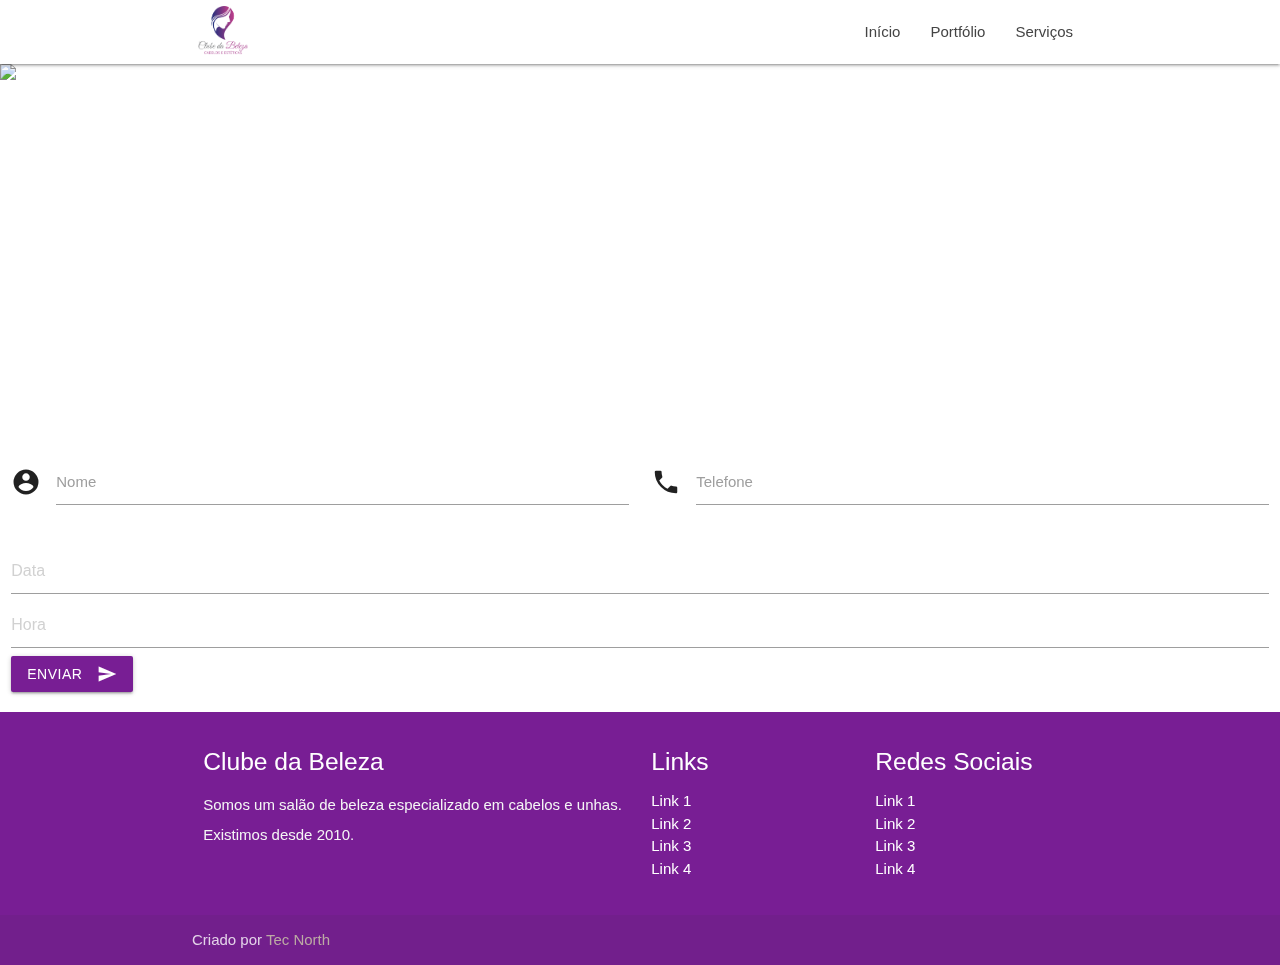
==== agendamento.html @ f990375d "Enviando site - primeiro commit" ====
<!DOCTYPE html>
<html lang="pt-br">

<head>
    <meta http-equiv="Content-Type" content="text/html; charset=UTF-8" />
    <meta name="viewport" content="width=device-width, initial-scale=1" />
    <title>Clube da Beleza</title>

    <!-- CSS  -->
    <link href="https://fonts.googleapis.com/icon?family=Material+Icons" rel="stylesheet">
    <link href="css/materialize.css" type="text/css" rel="stylesheet" media="screen,projection" />
    <link href="css/style.css" type="text/css" rel="stylesheet" media="screen,projection" />
</head>

<body>
    <nav class="white" role="navigation">
        <div class="nav-wrapper container">
            <a id="logo-container" href="#" class="brand-logo pulso"><img src="img/logo.png" width="50px" alt=""></a>
            <ul class="right hide-on-med-and-down">
                <li><a href="#">Serviços</a></li>
            </ul>
            <ul class="right hide-on-med-and-down">
                <li><a href="#">Portfólio</a></li>
            </ul>
            <ul class="right hide-on-med-and-down">
                <li><a href="index.html">Início</a></li>
            </ul>

            <ul id="nav-mobile" class="sidenav">
                <li><a class="" href="index.html">Início</a></li>
                <li><a href="#">Sobre Nós</a></li>
                <li><a href="#">Serviços</a></li>
                <li><a href="#">Contato</a></li>

            </ul>
            <a href="#" data-target="nav-mobile" class="sidenav-trigger"><i class="material-icons">menu</i></a>
        </div>
    </nav>

    <div id="index-banner" class="parallax-container">
        <div class="section no-pad-bot">
            <div class="container">
                <br><br>
                <h1 class="header center teal-text text-lighten-2"><img class="pulso" src="logo1.png" width="35%"
                        alt=""></h1>
                <div class="row center">
                    <!--<h5 class="header col s12 light">A modern responsive front-end framework based on Material Design</h5>-->
                </div>
                <br><br>

            </div>
        </div>
        <div class="parallax"><img src="fundo1.jpg" width="100%" alt="Unsplashed background img 1"></div>
    </div>

    <div class="row">
        <form class="col s12">
            <div class="row">
                <div class="input-field col s6">
                    <i class="material-icons prefix">account_circle</i>
                    <input id="icon_prefix" type="text" class="validate">
                    <label for="icon_prefix">Nome</label>
                </div>
                <div class="input-field col s6">
                    <i class="material-icons prefix">phone</i>
                    <input id="icon_telephone" type="tel" class="validate">
                    <label for="icon_telephone">Telefone</label>
                </div>
            </div>

            <input placeholder="Data" type="text" class="datepicker">
            <input placeholder="Hora" type="text" class="timepicker">

            <button class="btn waves-effect waves-light" type="submit" name="action">Enviar
                <i class="material-icons right">send</i>
            </button>
        </form>
    </div>


    <footer class="page-footer teal">
        <div class="container">
            <div class="row">
                <div class="col l6 s12">
                    <h5 class="white-text">Clube da Beleza</h5>
                    <p class="grey-text text-lighten-4">Somos um salão de beleza especializado em cabelos e unhas.
                        Existimos desde
                        2010.</p>


                </div>
                <div class="col l3 s12">
                    <h5 class="white-text">Links</h5>
                    <ul>
                        <li><a class="white-text" href="#!">Link 1</a></li>
                        <li><a class="white-text" href="#!">Link 2</a></li>
                        <li><a class="white-text" href="#!">Link 3</a></li>
                        <li><a class="white-text" href="#!">Link 4</a></li>
                    </ul>
                </div>
                <div class="col l3 s12">
                    <h5 class="white-text">Redes Sociais</h5>
                    <ul>
                        <li><a class="white-text" href="#!">Link 1</a></li>
                        <li><a class="white-text" href="#!">Link 2</a></li>
                        <li><a class="white-text" href="#!">Link 3</a></li>
                        <li><a class="white-text" href="#!">Link 4</a></li>
                    </ul>
                </div>
            </div>
        </div>
        <div class="footer-copyright">
            <div class="container">
                Criado por <a class="brown-text text-lighten-3" href="https://tecnorth.com.br" target="_blank">Tec
                    North</a>
            </div>
        </div>
    </footer>


    <!--  Scripts-->
    <script src="https://code.jquery.com/jquery-2.1.1.min.js"></script>
    <script src="js/materialize.js"></script>
    <script src="js/init.js"></script>

</body>

</html>
---- css/style.css ----
/* Custom Stylesheet */
/**
 * Use this file to override Materialize files so you can update
 * the core Materialize files in the future
 *
 * Made By MaterializeCSS.com
 */

nav ul a,
nav .brand-logo {
  color: #444;
}

p {
  line-height: 2rem;
}

.sidenav-trigger {
  color: #781e94;
}

.parallax-container {
  min-height: 380px;
  line-height: 0;
  height: auto;
  color: rgba(255,255,255,.9);
}
  .parallax-container .section {
    width: 100%;
  }

@media only screen and (max-width : 992px) {
  .parallax-container .section {
    position: absolute;
    top: 40%;
  }
  #index-banner .section {
    top: 10%;
  }
}

@media only screen and (max-width : 600px) {
  #index-banner .section {
    top: 0;
  }
}

.icon-block {
  padding: 0 15px;
}
.icon-block .material-icons {
  font-size: inherit;
}

footer.page-footer {
  margin: 0;
}

.logo {
  width: 250px;
  height: 200px;
  background-color: white; 
  display:inline-block;
  background: #ccc;
  position: relative;
}
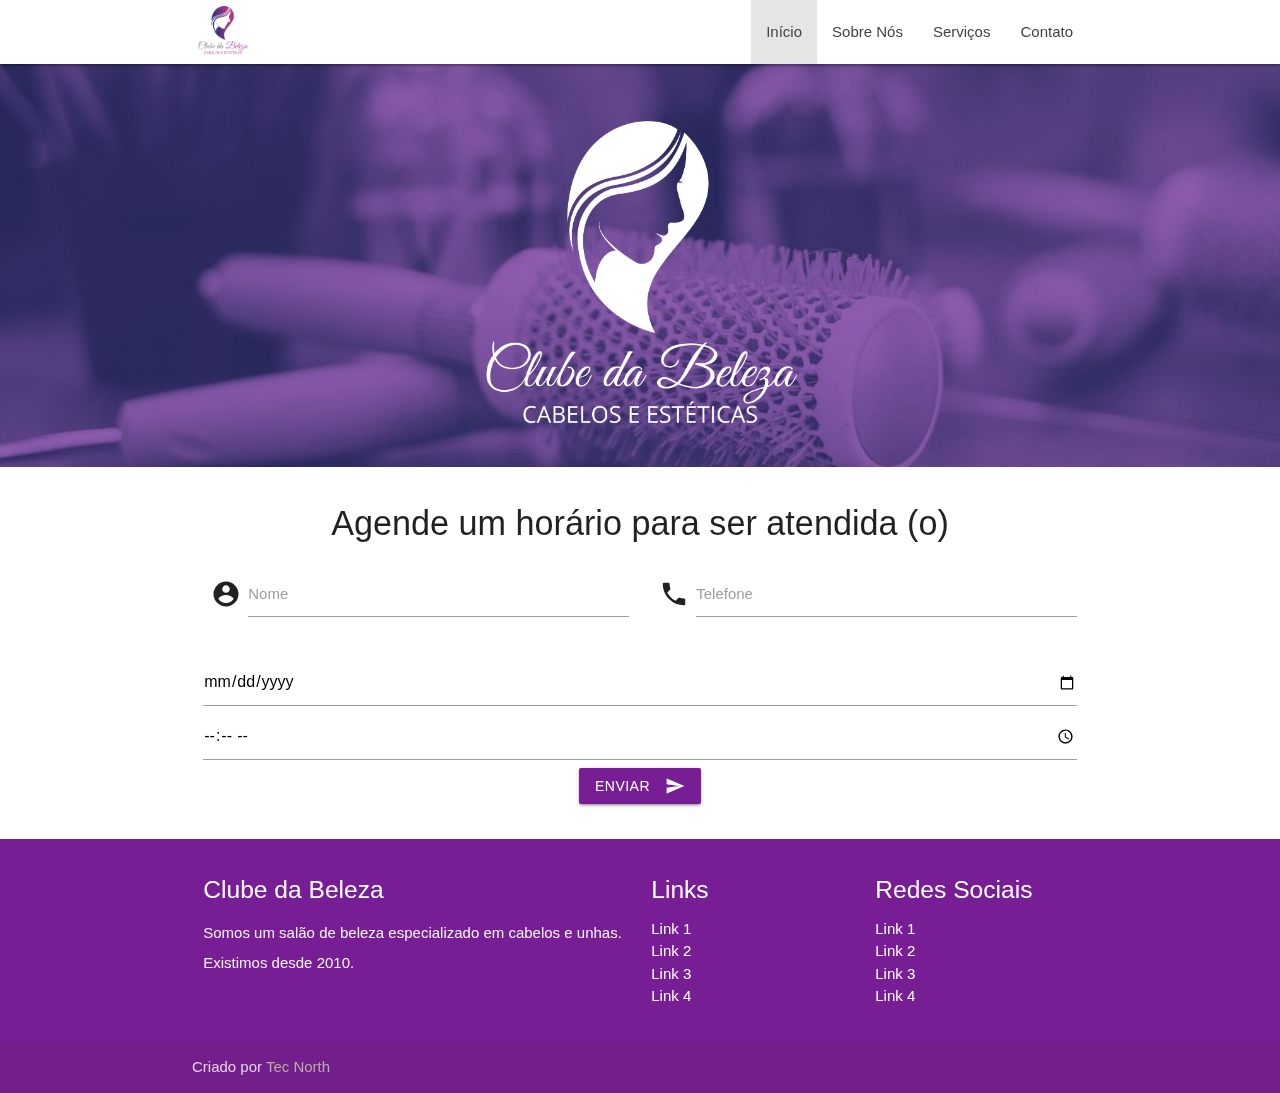
==== commit 710d7e4e: "Criação de novas páginas e link. Mudanças no layout e estilos" ====
--- a/agendamento.html
+++ b/agendamento.html
@@ -10,27 +10,33 @@
     <link href="https://fonts.googleapis.com/icon?family=Material+Icons" rel="stylesheet">
     <link href="css/materialize.css" type="text/css" rel="stylesheet" media="screen,projection" />
     <link href="css/style.css" type="text/css" rel="stylesheet" media="screen,projection" />
+    <link rel="icon" href="img/LogoBranco.png" type="image/x-icon">
 </head>
 
 <body>
     <nav class="white" role="navigation">
         <div class="nav-wrapper container">
-            <a id="logo-container" href="#" class="brand-logo pulso"><img src="img/logo.png" width="50px" alt=""></a>
+            <a id="logo-container" href="index.html" class="brand-logo pulso"><img src="/img/logo.png" width="50px"
+                    alt=""></a>
+
             <ul class="right hide-on-med-and-down">
-                <li><a href="#">Serviços</a></li>
+                <li><a href="contato.html">Contato</a></li>
             </ul>
             <ul class="right hide-on-med-and-down">
-                <li><a href="#">Portfólio</a></li>
+                <li><a href="servicos.html">Serviços</a></li>
             </ul>
             <ul class="right hide-on-med-and-down">
-                <li><a href="index.html">Início</a></li>
+                <li><a href="sobre.html">Sobre Nós</a></li>
+            </ul>
+            <ul class="right hide-on-med-and-down">
+                <li class="active"><a href="index.html">Início</a></li>
             </ul>
 
             <ul id="nav-mobile" class="sidenav">
-                <li><a class="" href="index.html">Início</a></li>
-                <li><a href="#">Sobre Nós</a></li>
-                <li><a href="#">Serviços</a></li>
-                <li><a href="#">Contato</a></li>
+                <li class="active"><a href="index.html">Início</a></li>
+                <li><a href="sobre.html">Sobre Nós</a></li>
+                <li><a href="servicos.html">Serviços</a></li>
+                <li><a href="contato.html">Contato</a></li>
 
             </ul>
             <a href="#" data-target="nav-mobile" class="sidenav-trigger"><i class="material-icons">menu</i></a>
@@ -41,40 +47,42 @@
         <div class="section no-pad-bot">
             <div class="container">
                 <br><br>
-                <h1 class="header center teal-text text-lighten-2"><img class="pulso" src="logo1.png" width="35%"
-                        alt=""></h1>
-                <div class="row center">
-                    <!--<h5 class="header col s12 light">A modern responsive front-end framework based on Material Design</h5>-->
-                </div>
-                <br><br>
+                <h1 class="header center teal-text text-lighten-2"><img class="pulso" src="/img/LogoBranco.png"
+                        width="35%" alt="">
+                </h1>
 
             </div>
         </div>
-        <div class="parallax"><img src="fundo1.jpg" width="100%" alt="Unsplashed background img 1"></div>
+        <div class="parallax"><img src="/img/fundo1.jpg" width="100%" alt="Unsplashed background img 1"></div>
     </div>
 
-    <div class="row">
-        <form class="col s12">
-            <div class="row">
-                <div class="input-field col s6">
-                    <i class="material-icons prefix">account_circle</i>
-                    <input id="icon_prefix" type="text" class="validate">
-                    <label for="icon_prefix">Nome</label>
-                </div>
-                <div class="input-field col s6">
-                    <i class="material-icons prefix">phone</i>
-                    <input id="icon_telephone" type="tel" class="validate">
-                    <label for="icon_telephone">Telefone</label>
-                </div>
+    <div class="container">
+        <div class="section">
+            <div class="row center">
+                <h4>Agende um horário para ser atendida (o)</h4>
+                <form class="col s12 center">
+                    <div class="row">
+                        <div class="input-field col s6">
+                            <i class="material-icons prefix">account_circle</i>
+                            <input id="icon_prefix" type="text" class="validate">
+                            <label for="icon_prefix">Nome</label>
+                        </div>
+                        <div class="input-field col s6">
+                            <i class="material-icons prefix">phone</i>
+                            <input id="icon_telephone" type="tel" class="validate">
+                            <label for="icon_telephone">Telefone</label>
+                        </div>
+                    </div>
+
+                    <input placeholder="Data" type="date" class="datepicker">
+                    <input placeholder="Hora" type="time" class="timepicker">
+
+                    <button class="btn waves-effect waves-light" type="submit" name="action">Enviar
+                        <i class="material-icons right">send</i>
+                    </button>
+                </form>
             </div>
-
-            <input placeholder="Data" type="text" class="datepicker">
-            <input placeholder="Hora" type="text" class="timepicker">
-
-            <button class="btn waves-effect waves-light" type="submit" name="action">Enviar
-                <i class="material-icons right">send</i>
-            </button>
-        </form>
+        </div>
     </div>
 
 
@@ -83,12 +91,12 @@
             <div class="row">
                 <div class="col l6 s12">
                     <h5 class="white-text">Clube da Beleza</h5>
-                    <p class="grey-text text-lighten-4">Somos um salão de beleza especializado em cabelos e unhas.
+                    <p class="grey-text text-lighten-4">Somos um salão de beleza especializado em cabelos e
+                        unhas.
                         Existimos desde
                         2010.</p>
+                </div>
 
-
-                </div>
                 <div class="col l3 s12">
                     <h5 class="white-text">Links</h5>
                     <ul>
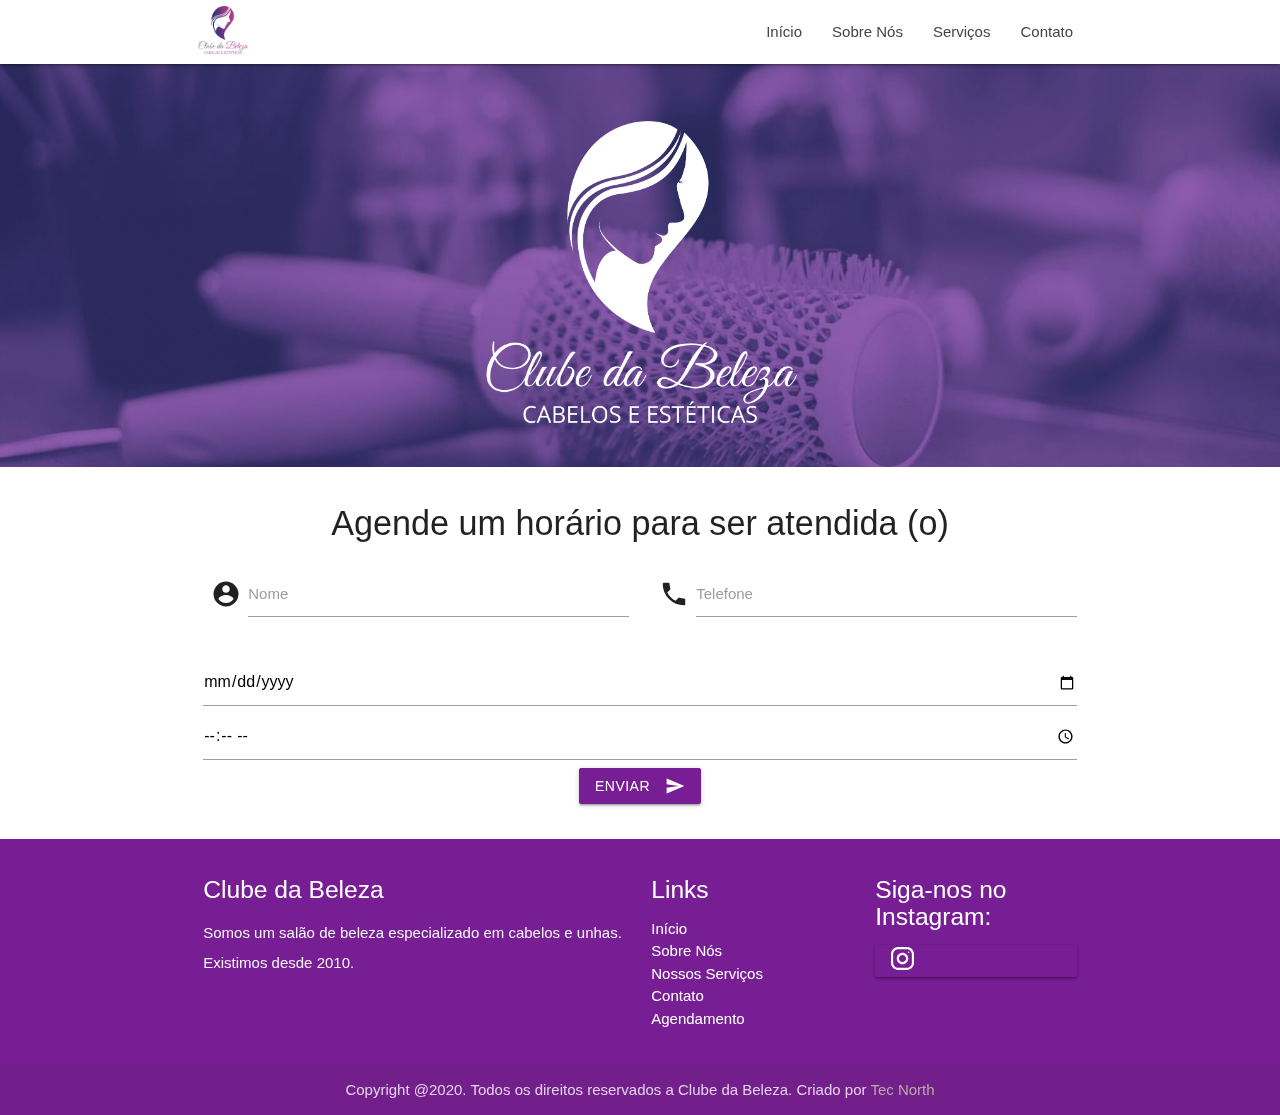
==== commit 028c7346: "Alterações no layout e links" ====
--- a/agendamento.html
+++ b/agendamento.html
@@ -29,11 +29,11 @@
                 <li><a href="sobre.html">Sobre Nós</a></li>
             </ul>
             <ul class="right hide-on-med-and-down">
-                <li class="active"><a href="index.html">Início</a></li>
+                <li><a href="index.html">Início</a></li>
             </ul>
 
             <ul id="nav-mobile" class="sidenav">
-                <li class="active"><a href="index.html">Início</a></li>
+                <li><a href="index.html">Início</a></li>
                 <li><a href="sobre.html">Sobre Nós</a></li>
                 <li><a href="servicos.html">Serviços</a></li>
                 <li><a href="contato.html">Contato</a></li>
@@ -91,36 +91,38 @@
             <div class="row">
                 <div class="col l6 s12">
                     <h5 class="white-text">Clube da Beleza</h5>
-                    <p class="grey-text text-lighten-4">Somos um salão de beleza especializado em cabelos e
-                        unhas.
+                    <p class="grey-text text-lighten-4">Somos um salão de beleza especializado em cabelos e unhas.
                         Existimos desde
                         2010.</p>
+
+
                 </div>
-
                 <div class="col l3 s12">
                     <h5 class="white-text">Links</h5>
                     <ul>
-                        <li><a class="white-text" href="#!">Link 1</a></li>
-                        <li><a class="white-text" href="#!">Link 2</a></li>
-                        <li><a class="white-text" href="#!">Link 3</a></li>
-                        <li><a class="white-text" href="#!">Link 4</a></li>
+                        <li><a class="white-text" href="index.html">Início</a></li>
+                        <li><a class="white-text" href="sobre.html">Sobre Nós</a></li>
+                        <li><a class="white-text" href="servicos.html">Nossos Serviços</a></li>
+                        <li><a class="white-text" href="contato.html">Contato</a></li>
+                        <li><a class="white-text" href="agendamento.html">Agendamento</a></li>
                     </ul>
                 </div>
                 <div class="col l3 s12">
-                    <h5 class="white-text">Redes Sociais</h5>
+                    <h5 class="white-text">Siga-nos no Instagram:</h5>
                     <ul>
-                        <li><a class="white-text" href="#!">Link 1</a></li>
-                        <li><a class="white-text" href="#!">Link 2</a></li>
-                        <li><a class="white-text" href="#!">Link 3</a></li>
-                        <li><a class="white-text" href="#!">Link 4</a></li>
+                        <a href="https://www.instagram.com/clubedabeleza01/" target="_blank"
+                            class="waves-effect waves-light btn-small"><i class="material-icons left"><img
+                                    src="img/instagram.svg" width="23px" alt="instagram"></i>@clubedabeleza01</a>
+                        <!-- <a href="https://www.instagram.com/clubedabeleza01/" target="_blank"><img src="img/instagram.svg" width="35px" alt=""></a> -->
+
                     </ul>
                 </div>
             </div>
         </div>
         <div class="footer-copyright">
-            <div class="container">
-                Criado por <a class="brown-text text-lighten-3" href="https://tecnorth.com.br" target="_blank">Tec
-                    North</a>
+            <div class="container center">
+                Copyright @2020. Todos os direitos reservados a Clube da Beleza. Criado por <a
+                    class="brown-text text-lighten-3" href="https://tecnorth.com.br" target="_blank">Tec North</a>
             </div>
         </div>
     </footer>
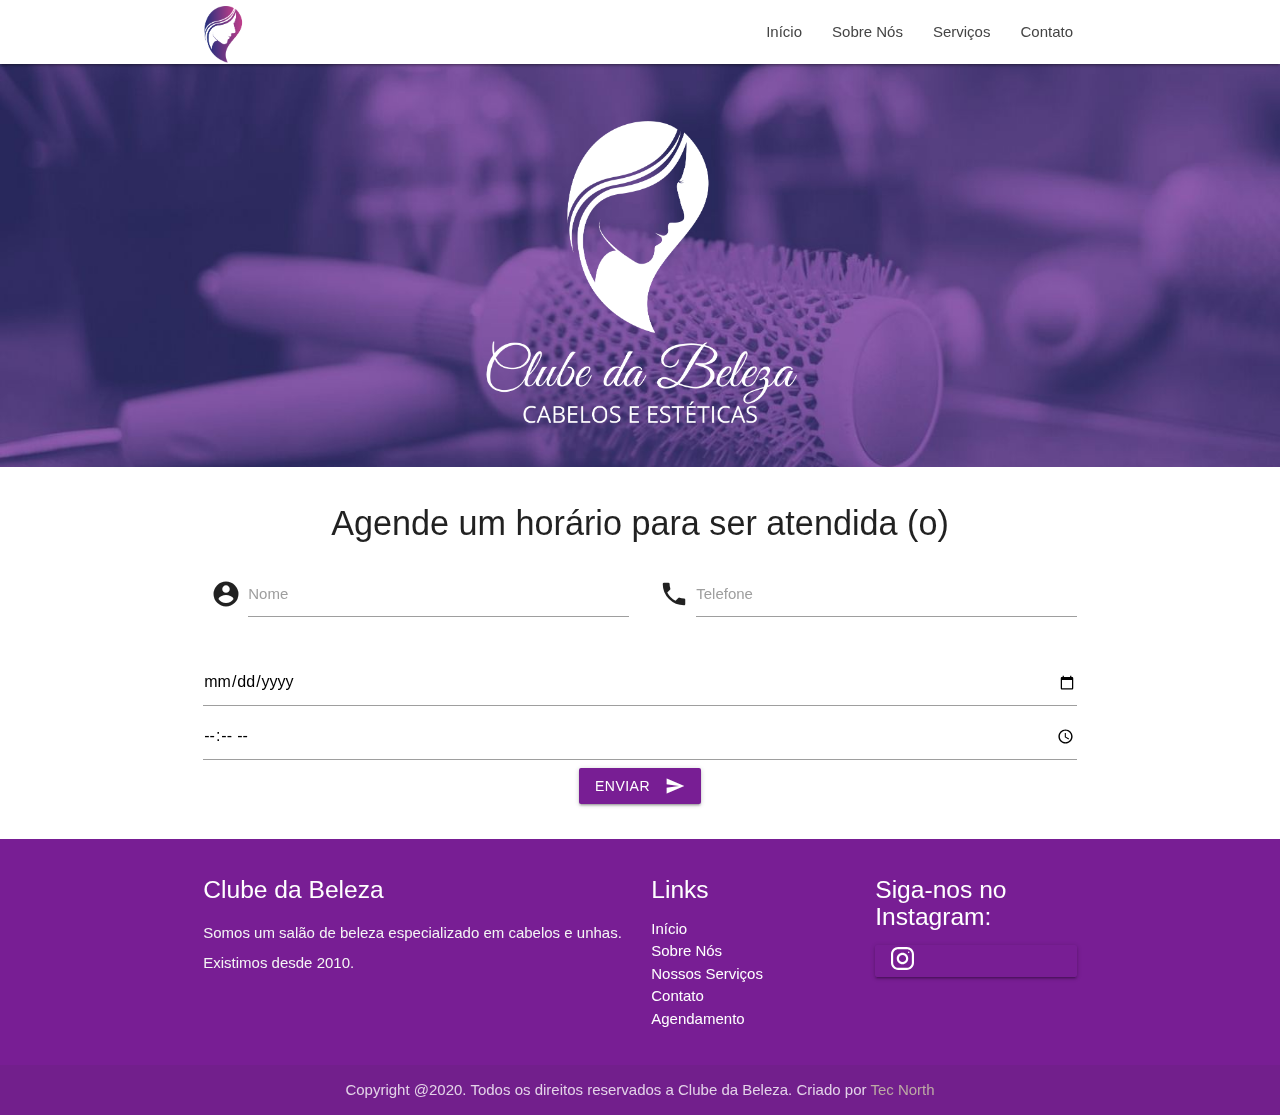
==== commit a2285540: "Mudanças em links nas páginas" ====
--- a/agendamento.html
+++ b/agendamento.html
@@ -4,7 +4,7 @@
 <head>
     <meta http-equiv="Content-Type" content="text/html; charset=UTF-8" />
     <meta name="viewport" content="width=device-width, initial-scale=1" />
-    <title>Clube da Beleza</title>
+    <title>Clube da Beleza | Agendamento</title>
 
     <!-- CSS  -->
     <link href="https://fonts.googleapis.com/icon?family=Material+Icons" rel="stylesheet">
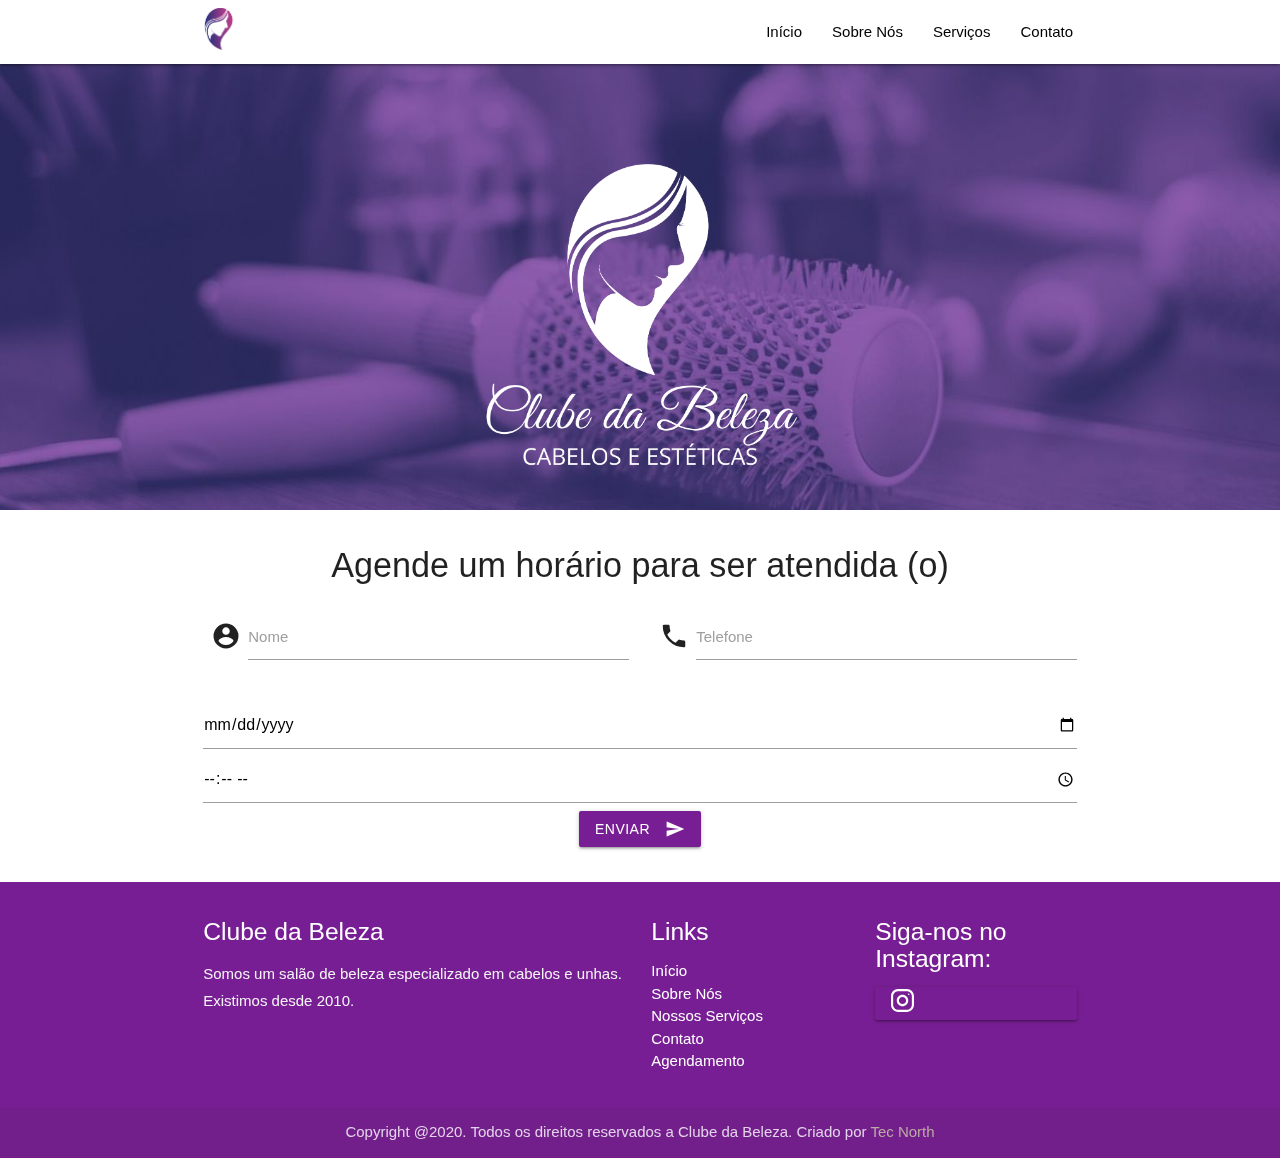
==== commit 336f7861: "Alerações na posição do logo" ====
--- a/agendamento.html
+++ b/agendamento.html
@@ -16,7 +16,7 @@
 <body>
     <nav class="white" role="navigation">
         <div class="nav-wrapper container">
-            <a id="logo-container" href="index.html" class="brand-logo pulso"><img src="/img/logo.png" width="50px"
+            <a id="logo-container" href="index.html" class="brand-logo"><img src="/img/logo.png" width="37px"
                     alt=""></a>
 
             <ul class="right hide-on-med-and-down">
--- a/css/style.css
+++ b/css/style.css
@@ -8,11 +8,11 @@
 
 nav ul a,
 nav .brand-logo {
-  color: #444;
+  color: rgb(0, 0, 0);
 }
 
 p {
-  line-height: 2rem;
+  line-height: 1.8rem;
 }
 
 .sidenav-trigger {
@@ -21,7 +21,7 @@
 
 .parallax-container {
   min-height: 380px;
-  line-height: 0;
+  line-height: 142%;
   height: auto;
   color: rgba(255,255,255,.9);
 }
